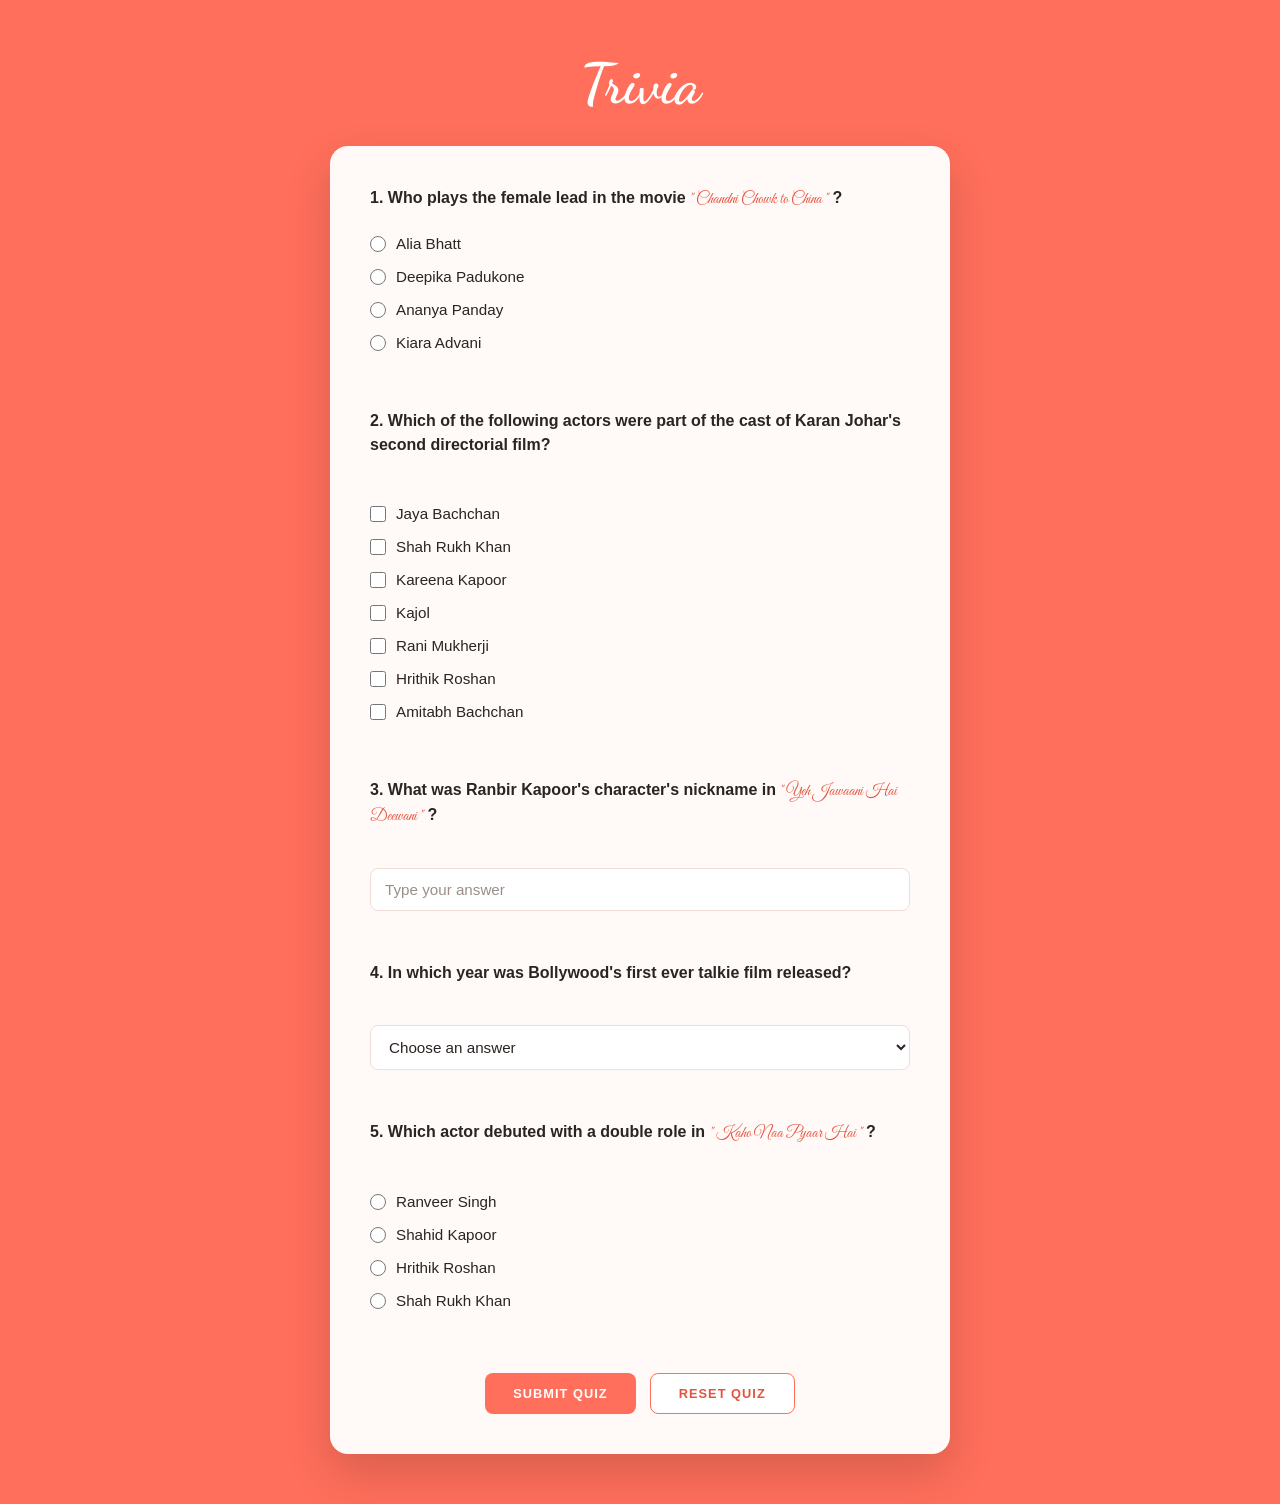
==== trivia/index.html @ bb671d9f "Fixes" ====
<!DOCTYPE html>
<html lang="en">
<head>
    <meta charset="UTF-8">
    <meta name="viewport" content="width=device-width, initial-scale=1.0">
    <link rel="preconnect" href="https://fonts.googleapis.com">
    <link rel="preconnect" href="https://fonts.gstatic.com" crossorigin>
    <link href="https://fonts.googleapis.com/css2?family=Dancing+Script:wght@400..700&family=Instrument+Serif:ital@0;1&display=swap" rel="stylesheet">
    <link href="https://fonts.googleapis.com/css2?family=Dancing+Script:wght@400..700&family=Great+Vibes&family=Instrument+Serif:ital@0;1&display=swap" rel="stylesheet">

    <title>Bollywood Fun Trivia</title>

    <link rel="stylesheet" href="style.css">
</head>

<body>

    <div class="quiz-container">

        <h1><em>Trivia</em></h1>
        <form id="quizform">
            <!-- <fieldset> -->
                <!-- <legend>Bollywood Edition</legend> -->
                <fieldset>
                <legend>1. Who plays the female lead in the movie  <em>" Chandni Chowk to China "</em> ?</legend>
                <label>
                    <input type="radio" name="q1" value="0">
                Alia Bhatt
                </label>

                <label>
                    <input type="radio" name="q1" value="1">
                Deepika Padukone
                </label>

                <label>
                    <input type="radio" name="q1" value="0">
                Ananya Panday   
                </label>

                <label>
                    <input type="radio" name="q1" value="0">
                Kiara Advani  
                </label>
                <p id="q1message"></p>
                </fieldset>
               

                <fieldset>
                <legend>2. Which of the following actors were part of the cast of Karan Johar's second directorial film? </legend>
                <label>
                    <input type="checkbox" name="q2" value="1">
                 Jaya Bachchan 
                </label>

                <label>
                    <input type="checkbox" name="q2" value="1">
                 Shah Rukh Khan  
                </label>

                <label>
                    <input type="checkbox" name="q2" value="1">
                 Kareena Kapoor   
                </label>

                <label>
                    <input type="checkbox" name="q2" value="1">
                 Kajol   
                </label>

                <label>
                    <input type="checkbox" name="q2" value="1">
                 Rani Mukherji
                </label>

                 <label>
                    <input type="checkbox" name="q2" value="1">
                 Hrithik Roshan
                </label>

                 <label>
                    <input type="checkbox" name="q2" value="1">
                 Amitabh Bachchan
                </label>
                <p id="q2message"></p>
                </fieldset>
               
                <fieldset>
                <legend>3. What was Ranbir Kapoor's character's nickname in <em>" Yeh Jawaani Hai Deewani "</em> ?</legend>

                <input type="text" id="q3" name="q3" placeholder="Type your answer">
                <p id="q3message"></p>
                </fieldset>
                
        
                <fieldset>
                    <legend>4. In which year was Bollywood's first ever talkie film released? </legend>

                <select id="q4" name="q4">

                    <option value="">
                        Choose an answer
                    </option>

                    <option value="0">
                        1930
                    </option>

                    <option value="1">
                        1931 
                    </option>

                    <option value="0">
                         1932   
                    </option>

                    <option value="0">
                         1933  
                    </option>

                </select>
                <p id="q4message"></p>
                </fieldset>
                

            <fieldset>
                <legend>5. Which actor debuted with a double role in <em>" Kaho Naa Pyaar Hai "</em> ? </legend>

            <label>
                <input type="radio" name="q5" value="0">
                Ranveer Singh  
            </label>

            <label>
               <input type="radio" name="q5" value="0" >
               Shahid Kapoor
            </label>

            <label>
               <input type="radio" name="q5" value="1" >
               Hrithik Roshan 
            </label>

            <label>
               <input type="radio" name="q5" value="0">
               Shah Rukh Khan
            </label>
            <p id="q5message"></p>
            </fieldset>
            

            <div>
                <button type="submit" id="submitbtn">
                   Submit Quiz
                </button>

                <button type="reset" id="resetbtn">
                   Reset Quiz
                </button>
            </div>
            <!-- </fieldset> -->
        </form>

        <div id="result"></div>
    <script src="script.js"></script>

</body>
</html>
---- trivia/style.css ----
* {
    margin: 0;
    padding: 0;
    box-sizing: border-box;
}

:root {
    --bg: #ff6f5b;
    --card-bg: #fffaf7;
    --text: #2b2421;
    --muted: #9a8f88;
    --coral: #ff6f5b;
    --coral-dark: #e5533f;
    --border: #f0ddd8;
    --error: #d64b3a;
    --success: #2f8f5b;
}

body {
    min-height: 100vh;
    padding: 50px 20px;
    background-color: var(--bg);
    color: var(--text);
    font-family: Arial, sans-serif;
    display: flex;
    justify-content: center;
}

.quiz-container {
    width: 100%;
    max-width: 620px;
}

h1 {
    margin-bottom: 28px;
    text-align: center;
    font-family: "Dancing Script", sans-serif;
    font-size: 3.5rem;
    font-weight: 700;
    color: white;
}

h1 em {
    font-family: "Dancing Script", sans-serif;
    font-style: normal;
    color: white;
}

legend {
    width: 100%;
    margin-bottom: 16px;
    color: var(--text);
    font-family: Arial, sans-serif;
    font-size: 1rem;
    font-weight: 600;
    line-height: 1.5;
}

legend em {
    font-family: "Great Vibes";
    font-style: normal;
    font-weight: 400;
    color: var(--coral-dark);
}

#quizform {
    background-color: var(--card-bg);
    border-radius: 18px;
    padding: 40px;
    box-shadow: 0 20px 45px rgba(0, 0, 0, 0.15);
}

fieldset {
    border: none;
    padding: 24px 0;
}

fieldset:first-of-type {
    padding-top: 0;
}

fieldset:last-of-type {
    padding-bottom: 0;
}

fieldset label {
    display: flex;
    align-items: center;
    gap: 10px;
    padding: 8px 0;
    color: var(--text);
    font-family: Arial, sans-serif;
    font-size: 0.95rem;
    cursor: pointer;
}

fieldset label:hover {
    color: var(--coral-dark);
}

fieldset input[type="radio"],
fieldset input[type="checkbox"] {
    width: 16px;
    height: 16px;
    accent-color: var(--coral);
    cursor: pointer;
    flex-shrink: 0;
}

#q3 {
    width: 100%;
    padding: 12px 14px;
    border: 1px solid var(--border);
    border-radius: 8px;
    background-color: white;
    color: var(--text);
    font-family: Arial, sans-serif;
    font-size: 0.95rem;
}

#q3::placeholder {
    color: var(--muted);
}

#q3:focus {
    outline: none;
    border-color: var(--coral);
    box-shadow: 0 0 0 2px rgba(255, 111, 91, 0.15);
}

select {
    width: 100%;
    padding: 12px 14px;
    border: 1px solid var(--border);
    border-radius: 8px;
    background-color: white;
    color: var(--text);
    font-family: Arial, sans-serif;
    font-size: 0.95rem;
    cursor: pointer;
}

select:focus {
    outline: none;
    border-color: var(--coral);
    box-shadow: 0 0 0 2px rgba(255, 111, 91, 0.15);
}

[id$="message"] {
    min-height: 18px;
    margin-top: 8px;
    color: var(--error);
    font-family: Arial, sans-serif;
    font-size: 0.8rem;
    text-align: left;
}

#quizform > div {
    display: flex;
    justify-content: center;
    gap: 14px;
    margin-top: 30px;
}

button {
    padding: 12px 28px;
    border: none;
    border-radius: 8px;
    font-family: Arial, sans-serif;
    font-size: 0.8rem;
    font-weight: 600;
    letter-spacing: 0.08em;
    text-transform: uppercase;
    cursor: pointer;
    transition: 0.2s ease;
}

#submitbtn {
    background-color: var(--coral);
    color: white;
}

#submitbtn:hover {
    background-color: var(--coral-dark);
}

#resetbtn {
    background-color: white;
    color: var(--coral-dark);
    border: 1px solid var(--coral);
}

#resetbtn:hover {
    background-color: var(--coral);
    color: white;
}

#result {
    margin-top: 20px;
    padding: 22px;
    background-color: var(--card-bg);
    border-radius: 12px;
    color: var(--text);
    font-family: Arial, sans-serif;
    font-size: 1rem;
    font-weight: 600;
    text-align: center;
}

#result:empty {
    display: none;
}

@media (max-width: 480px) {
    body {
        padding: 30px 15px;
    }

    #quizform {
        padding: 28px 22px;
    }

    h1 {
        font-size: 2.8rem;
    }

    #quizform > div {
        flex-direction: column;
    }

    button {
        width: 100%;
    }
}
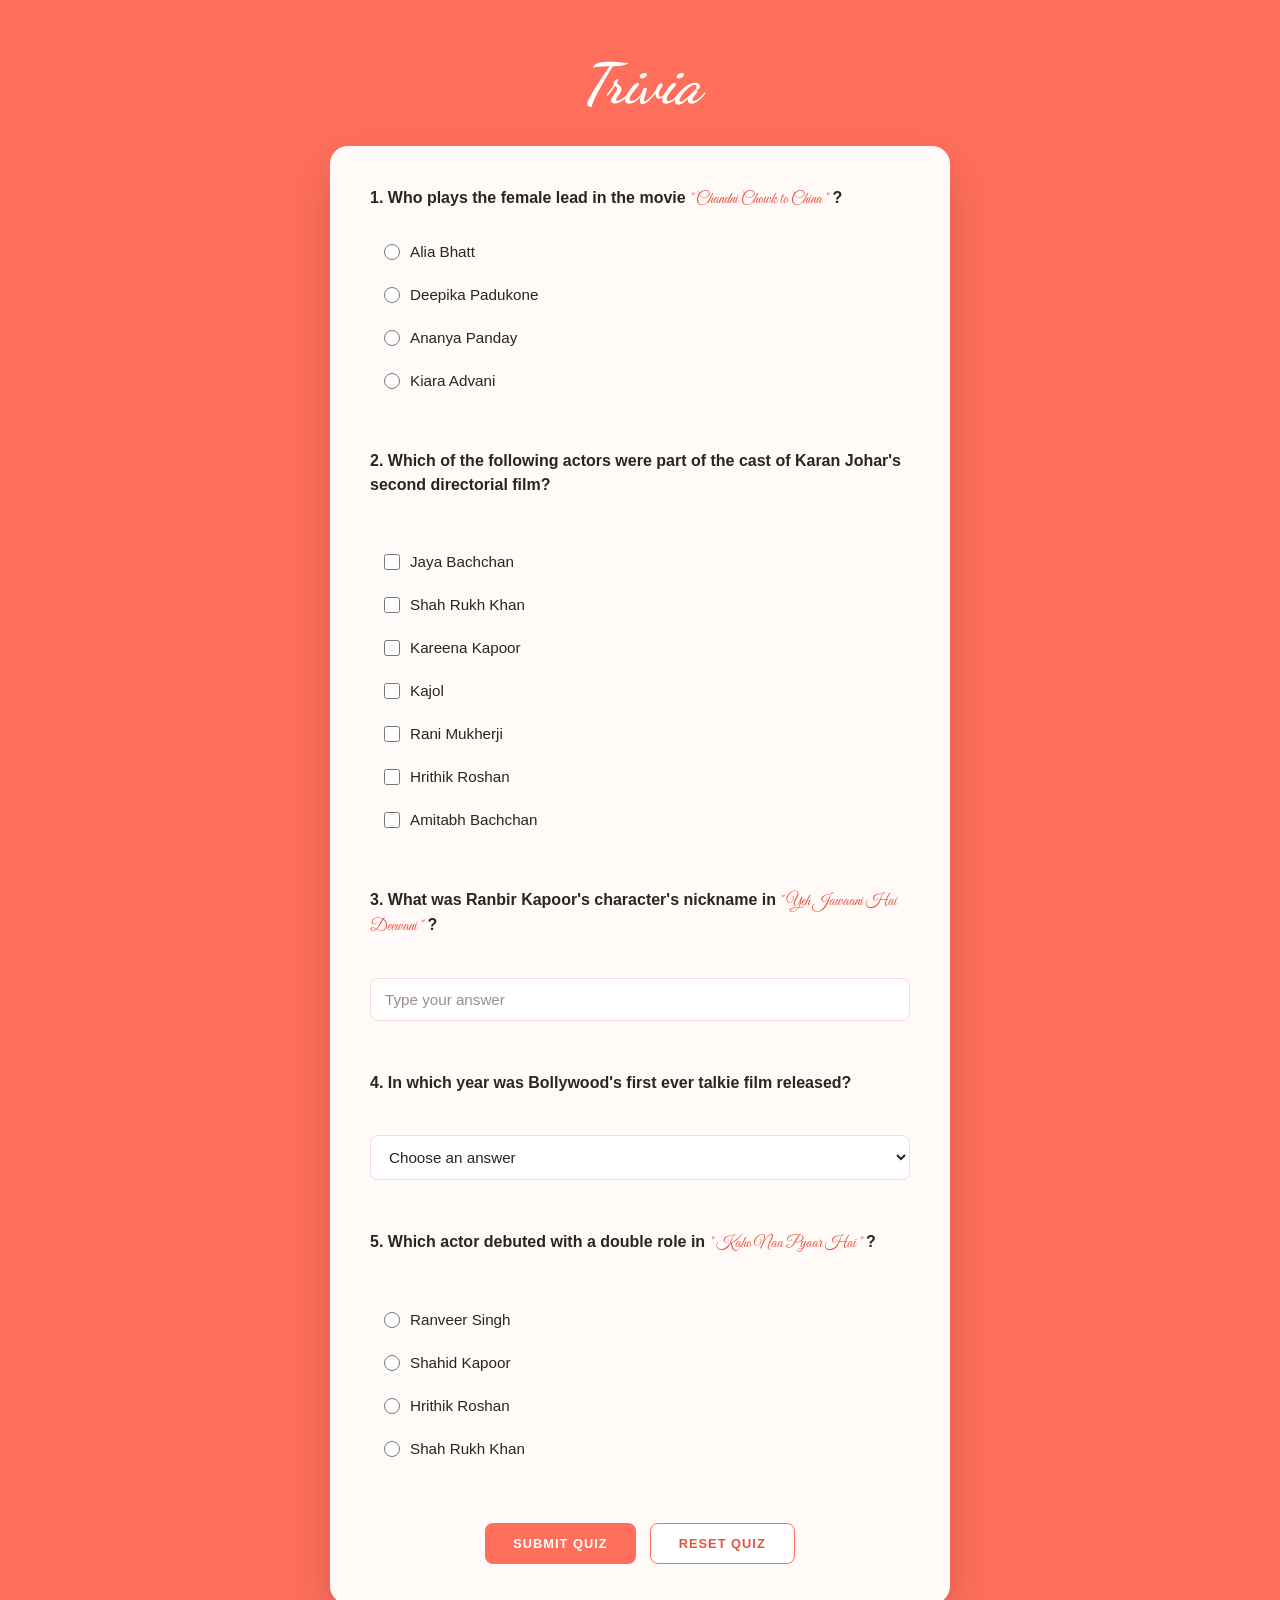
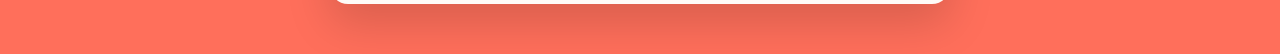
==== commit 5d5bb1c2: "Update trivia quiz" ====
--- a/trivia/index.html
+++ b/trivia/index.html
@@ -21,7 +21,7 @@
         <form id="quizform">
             <!-- <fieldset> -->
                 <!-- <legend>Bollywood Edition</legend> -->
-                <fieldset>
+                <fieldset id="question1">
                 <legend>1. Who plays the female lead in the movie  <em>" Chandni Chowk to China "</em> ?</legend>
                 <label>
                     <input type="radio" name="q1" value="0">
@@ -42,11 +42,11 @@
                     <input type="radio" name="q1" value="0">
                 Kiara Advani  
                 </label>
-                <p id="q1message"></p>
+                <em><p id="q1message"></p></em>
                 </fieldset>
                
 
-                <fieldset>
+                <fieldset id="question2">
                 <legend>2. Which of the following actors were part of the cast of Karan Johar's second directorial film? </legend>
                 <label>
                     <input type="checkbox" name="q2" value="1">
@@ -82,18 +82,18 @@
                     <input type="checkbox" name="q2" value="1">
                  Amitabh Bachchan
                 </label>
-                <p id="q2message"></p>
+                <em><p id="q2message"></p></em>
                 </fieldset>
                
-                <fieldset>
+                <fieldset id="question3">
                 <legend>3. What was Ranbir Kapoor's character's nickname in <em>" Yeh Jawaani Hai Deewani "</em> ?</legend>
 
                 <input type="text" id="q3" name="q3" placeholder="Type your answer">
-                <p id="q3message"></p>
+                <em><p id="q3message"></p></em>
                 </fieldset>
                 
         
-                <fieldset>
+                <fieldset id="question4">
                     <legend>4. In which year was Bollywood's first ever talkie film released? </legend>
 
                 <select id="q4" name="q4">
@@ -119,11 +119,11 @@
                     </option>
 
                 </select>
-                <p id="q4message"></p>
+                <em><p id="q4message"></p></em>
                 </fieldset>
                 
 
-            <fieldset>
+            <fieldset id="question5">
                 <legend>5. Which actor debuted with a double role in <em>" Kaho Naa Pyaar Hai "</em> ? </legend>
 
             <label>
@@ -145,7 +145,7 @@
                <input type="radio" name="q5" value="0">
                Shah Rukh Khan
             </label>
-            <p id="q5message"></p>
+            <em><p id="q5message"></p></em>
             </fieldset>
             
 
--- a/trivia/style.css
+++ b/trivia/style.css
@@ -11,9 +11,12 @@
     --muted: #9a8f88;
     --coral: #ff6f5b;
     --coral-dark: #e5533f;
+    --secondary: #fff0ed;
     --border: #f0ddd8;
     --error: #d64b3a;
+    --error-bg: #fff0ed;
     --success: #2f8f5b;
+    --success-bg: #eef8f1;
 }
 
 body {
@@ -36,21 +39,12 @@
     text-align: center;
     font-family: "Dancing Script", sans-serif;
     font-size: 3.5rem;
-    font-weight: 700;
-    color: white;
-}
-
-h1 em {
-    font-family: "Dancing Script", sans-serif;
-    font-style: normal;
     color: white;
 }
 
 legend {
     width: 100%;
     margin-bottom: 16px;
-    color: var(--text);
-    font-family: Arial, sans-serif;
     font-size: 1rem;
     font-weight: 600;
     line-height: 1.5;
@@ -87,15 +81,26 @@
     display: flex;
     align-items: center;
     gap: 10px;
-    padding: 8px 0;
-    color: var(--text);
-    font-family: Arial, sans-serif;
+    padding: 10px 14px;
+    margin: 6px 0;
+    border-radius: 10px;
     font-size: 0.95rem;
     cursor: pointer;
 }
 
 fieldset label:hover {
+    background-color: var(--secondary);
     color: var(--coral-dark);
+}
+
+fieldset.correct label:has(input:checked) {
+    background-color: var(--success-bg);
+    color: var(--success);
+}
+
+fieldset.incorrect label:has(input:checked) {
+    background-color: var(--error-bg);
+    color: var(--error);
 }
 
 fieldset input[type="radio"],
@@ -104,30 +109,9 @@
     height: 16px;
     accent-color: var(--coral);
     cursor: pointer;
-    flex-shrink: 0;
-}
-
-#q3 {
-    width: 100%;
-    padding: 12px 14px;
-    border: 1px solid var(--border);
-    border-radius: 8px;
-    background-color: white;
-    color: var(--text);
-    font-family: Arial, sans-serif;
-    font-size: 0.95rem;
-}
-
-#q3::placeholder {
-    color: var(--muted);
-}
-
-#q3:focus {
-    outline: none;
-    border-color: var(--coral);
-    box-shadow: 0 0 0 2px rgba(255, 111, 91, 0.15);
-}
-
+}
+
+#q3,
 select {
     width: 100%;
     padding: 12px 14px;
@@ -137,22 +121,50 @@
     color: var(--text);
     font-family: Arial, sans-serif;
     font-size: 0.95rem;
-    cursor: pointer;
-}
-
+}
+
+#q3::placeholder {
+    color: var(--muted);
+}
+
+#q3:focus,
 select:focus {
     outline: none;
     border-color: var(--coral);
     box-shadow: 0 0 0 2px rgba(255, 111, 91, 0.15);
 }
 
+select {
+    cursor: pointer;
+}
+
 [id$="message"] {
     min-height: 18px;
     margin-top: 8px;
     color: var(--error);
-    font-family: Arial, sans-serif;
     font-size: 0.8rem;
-    text-align: left;
+}
+
+fieldset.correct,
+fieldset.incorrect {
+    border-radius: 10px;
+    padding: 24px 16px;
+}
+
+fieldset.correct {
+    background-color: var(--success-bg);
+}
+
+fieldset.incorrect {
+    background-color: var(--error-bg);
+}
+
+.correct [id$="message"] {
+    color: var(--success);
+}
+
+.incorrect [id$="message"] {
+    color: var(--error);
 }
 
 #quizform > div {
@@ -172,7 +184,10 @@
     letter-spacing: 0.08em;
     text-transform: uppercase;
     cursor: pointer;
-    transition: 0.2s ease;
+}
+
+button:active {
+    transform: scale(0.97);
 }
 
 #submitbtn {
@@ -201,10 +216,11 @@
     background-color: var(--card-bg);
     border-radius: 12px;
     color: var(--text);
-    font-family: Arial, sans-serif;
     font-size: 1rem;
     font-weight: 600;
+    line-height: 1.8;
     text-align: center;
+    box-shadow: 0 10px 25px rgba(0, 0, 0, 0.08);
 }
 
 #result:empty {
